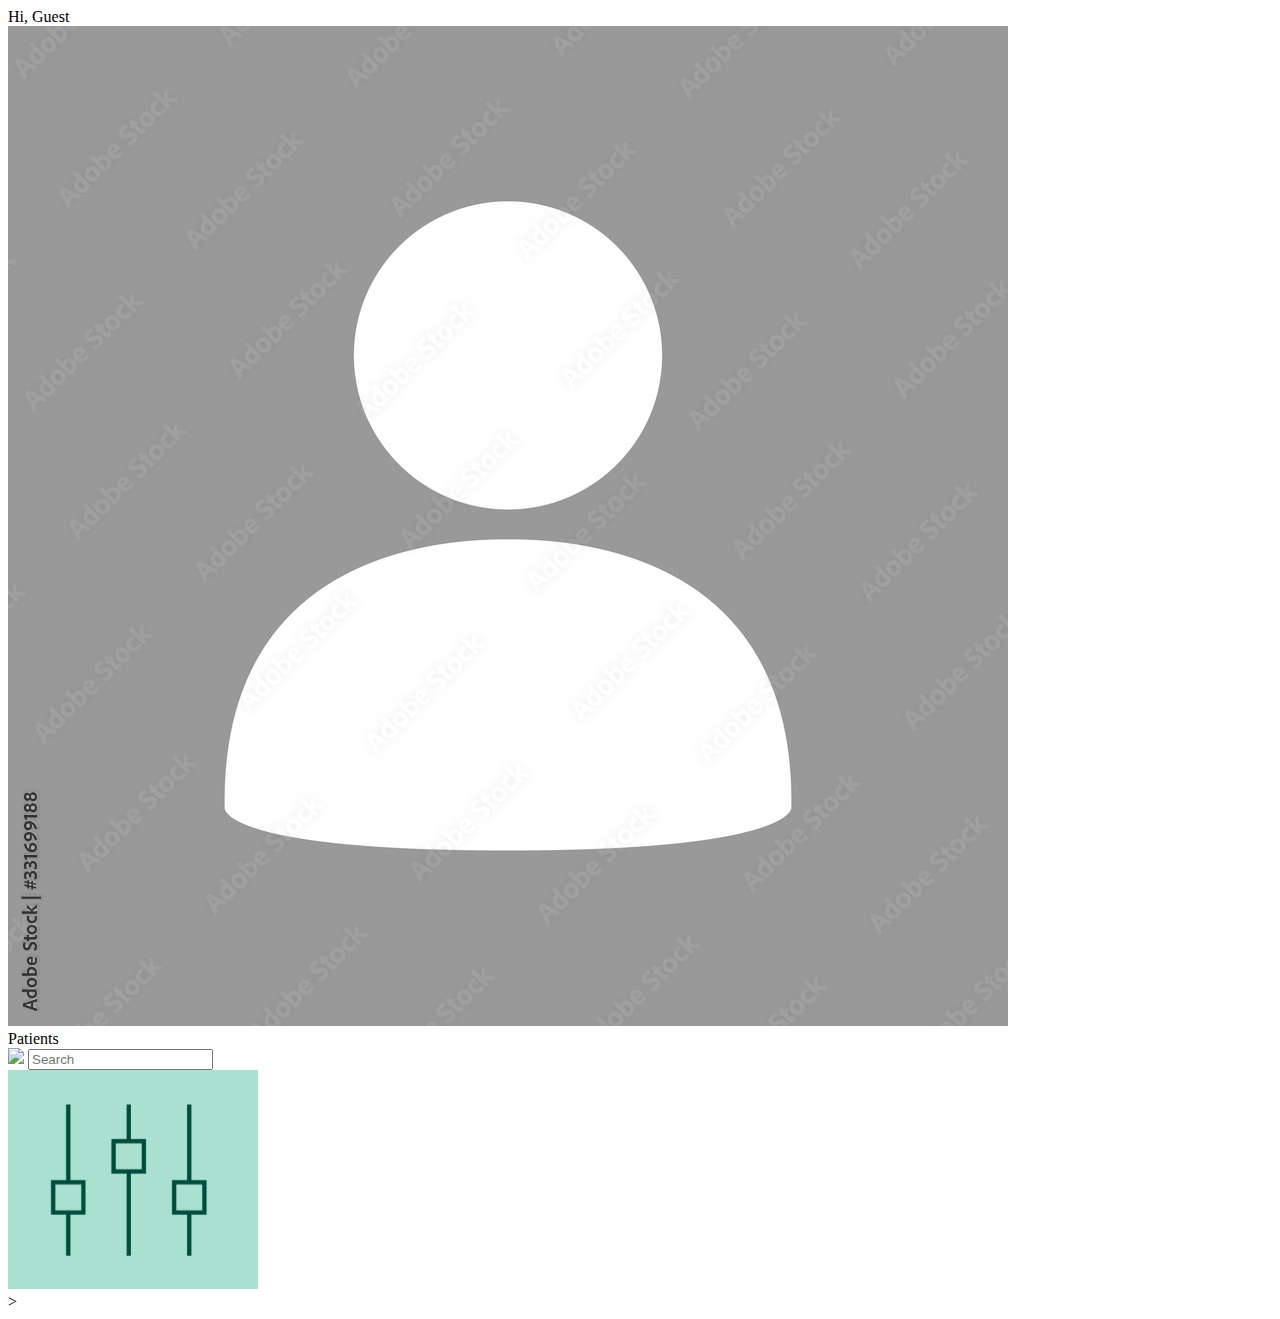
==== client/index.html @ 09325141 "first commit" ====
<!DOCTYPE html>
<html lang="en">
  <head>
    <meta charset="UTF-8" />
    <meta name="viewport" content="width=device-width, initial-scale=1.0" />
    <title>AVNOISE |HomePage</title>
    <link rel="stylesheet" href="CSS/style.css" />
    <script src="Js/script.js" type="text/javascript"></script>
    <script src="Js/handlePatients.js" type="text/javascript"></script>

    <link
      rel="stylesheet"
      href="https://cdnjs.cloudflare.com/ajax/libs/font-awesome/6.5.2/css/all.min.css"
      integrity="sha512-SnH5WK+bZxgPHs44uWIX+LLJAJ9/2PkPKZ5QiAj6Ta86w+fsb2TkcmfRyVX3pBnMFcV7oQPJkl9QevSCWr3W6A=="
      crossorigin="anonymous"
      referrerpolicy="no-referrer"
    />
  </head>

  <body>
    <header>
      <a href="index.html" id="logo"></a>
      <div class="profile">
        <div class="profile-text">Hi, <span id="user-name">Loading...</span></div>

        <div class="profile-pic-wrapper">
          <img
          src="images/user_first_profile.jpg"
          alt=" profile picture"class="profile-pic"/>
          <span class="status-dot"></span>
        </div>
      </div>
    </header>
    <main>
      <section id="left_side">
        <div class="patients-container">
          <div class="white_back" id="white_back">
            <div class="title_green_box">
              <div class="pationes_title">Patients</div>
              <div class="search-bar">
                <img
                  src="https://cdn2.iconfinder.com/data/icons/asic/50/.svg-5-1024.png"
                />
                <input type="text" class="form-control" placeholder="Search" />
              </div>
              <img src="images/edit-order-icon.png" class="change-order-icon" />
            </div>
            <div id="patient">
              <div id="result"></div>
            </div>
          </div>
          <div class="point-down-icon">&gt;</div>
          <a href="add_patione_form.html">
            <i class="fas fa-plus icon" id="plus-cyrcle"></i>
          </a>
        </div>
      </section>
    </main>
  </body>
</html>
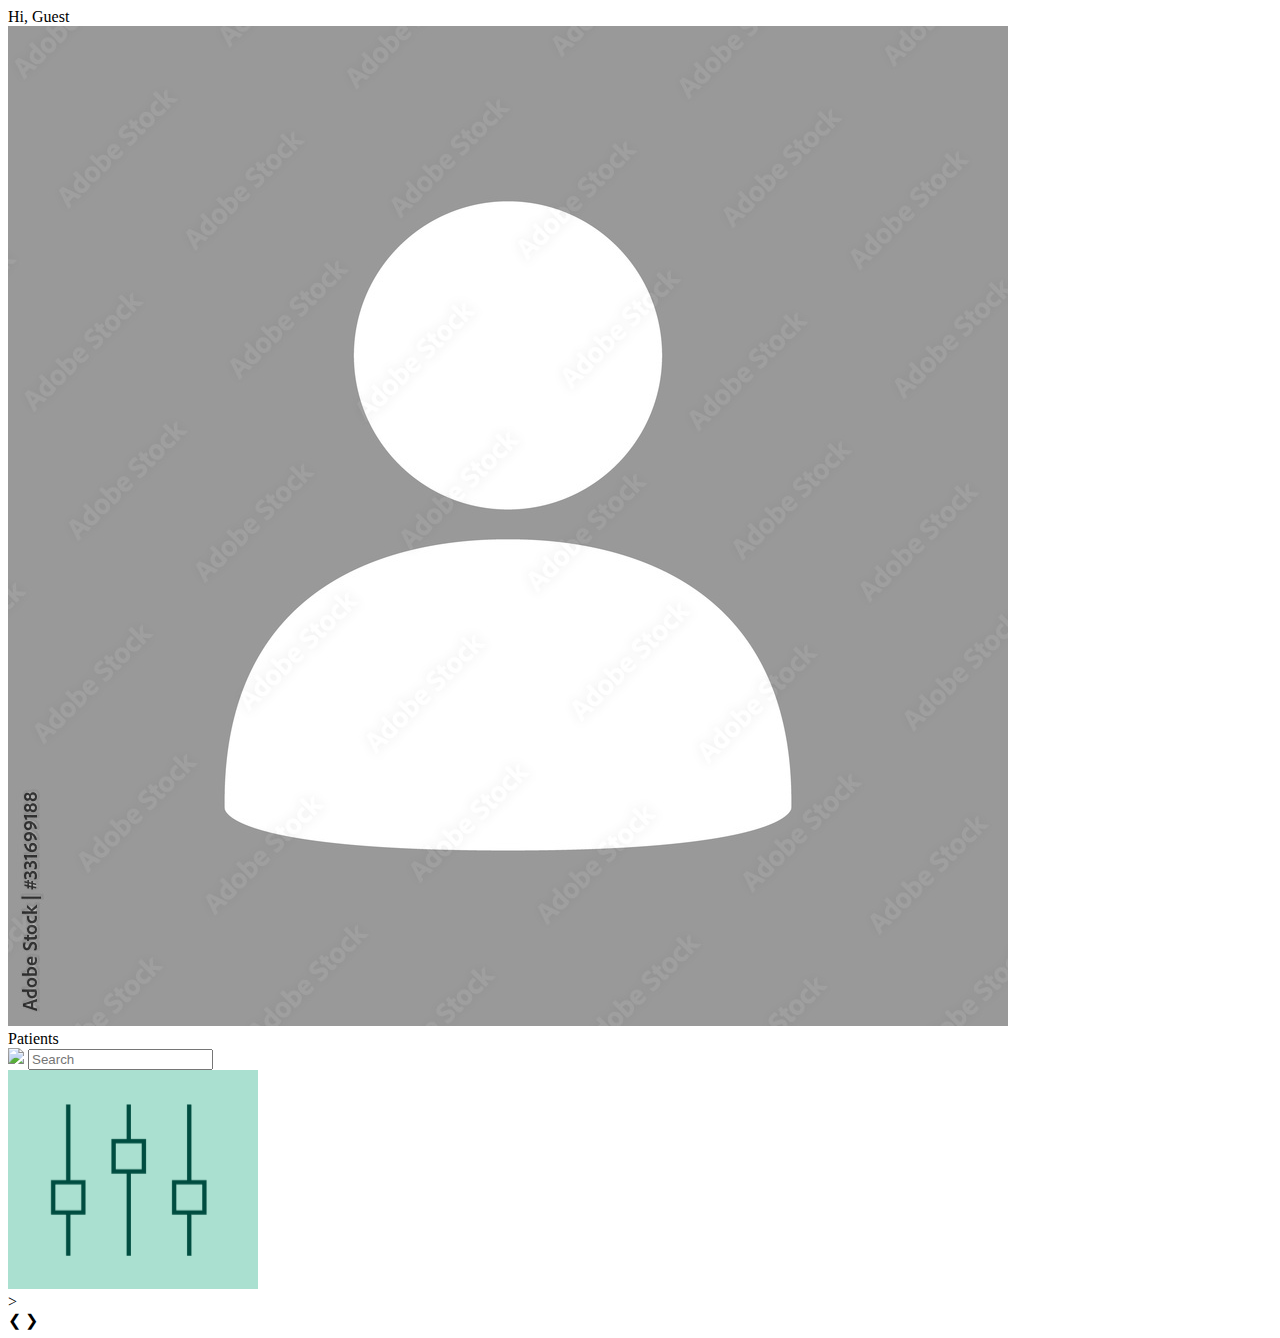
==== commit 497c229f: "add the right side of the homepage for the doctor to print stuff using js" ====
--- a/client/index.html
+++ b/client/index.html
@@ -55,6 +55,41 @@
           </a>
         </div>
       </section>
+      <section id="right_side">
+        <div class="diagram-container">
+  
+          <div class="diagram">
+  
+            <div class="y-axis"></div>
+            <div class="x-axis">
+              <div class="results"></div>
+              <div class="months"></div>
+            </div>
+            <div class="patient-age">
+              <div class="age-container"></div>
+            </div>
+          </div>
+        </div>
+  
+        <div class="calendar-container">
+          <div class="calendar-header">
+            <span class="month-year"></span>
+            <span class="prev">&#10094;</span>
+            <span class="next">&#10095;</span>
+          </div>
+          <div class="calendar-body">
+            <div class="calendar-weekdays" id="weekday-header"></div>
+            <div class="calendar-dates" id="calendar-dates"></div>
+          </div>
+        </div>
+        </div>
+        <div class="activity_container">
+          <i class="fa-solid fa-pen"></i>
+          <div id="activity">
+            <div id="active_tex1"></div>
+          </div>
+        </div>
+      </section>
     </main>
   </body>
 </html>
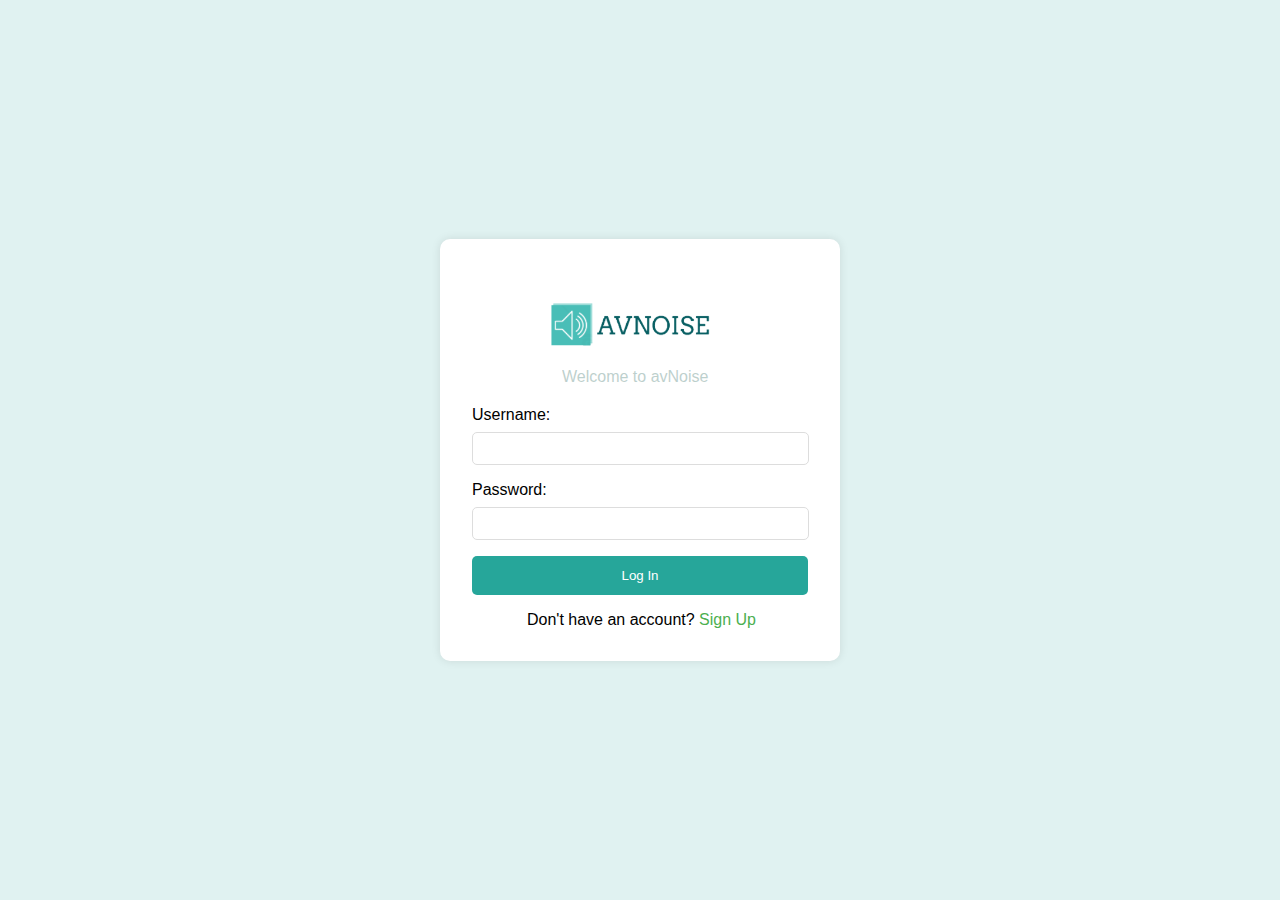
==== commit dc8dcbaf: "switched the index.html name to the log in not the doctor home page so switch them in all the pages" ====
--- a/client/index.html
+++ b/client/index.html
@@ -1,95 +1,36 @@
+
 <!DOCTYPE html>
 <html lang="en">
-  <head>
-    <meta charset="UTF-8" />
-    <meta name="viewport" content="width=device-width, initial-scale=1.0" />
-    <title>AVNOISE |HomePage</title>
-    <link rel="stylesheet" href="CSS/style.css" />
-    <script src="Js/script.js" type="text/javascript"></script>
-    <script src="Js/handlePatients.js" type="text/javascript"></script>
+<head>
+    <meta charset="UTF-8">
+    <meta name="viewport" content="width=device-width, initial-scale=1.0">
+    <title>Login</title>
+    <link rel="website icon" type="png" href="imges/logo_icon_photo.png">
+    <link rel="stylesheet" href="css/style.css">
+    <script src="Js/Login_Signin.js" type="text/javascript"></script>
 
-    <link
-      rel="stylesheet"
-      href="https://cdnjs.cloudflare.com/ajax/libs/font-awesome/6.5.2/css/all.min.css"
-      integrity="sha512-SnH5WK+bZxgPHs44uWIX+LLJAJ9/2PkPKZ5QiAj6Ta86w+fsb2TkcmfRyVX3pBnMFcV7oQPJkl9QevSCWr3W6A=="
-      crossorigin="anonymous"
-      referrerpolicy="no-referrer"
-    />
-  </head>
 
-  <body>
-    <header>
-      <a href="index.html" id="logo"></a>
-      <div class="profile">
-        <div class="profile-text">Hi, <span id="user-name">Loading...</span></div>
 
-        <div class="profile-pic-wrapper">
-          <img
-          src="images/user_first_profile.jpg"
-          alt=" profile picture"class="profile-pic"/>
-          <span class="status-dot"></span>
+    
+</head>
+<body class="log_in_sign_in_body">
+    <div class="login_signin_container">
+        <div class="login-signin-box">
+            <img src="images/logo_photo.png" alt="Logo" class="logo">
+              <p class="welcome">Welcome to avNoise</p>
+              <form id="login-form">
+                <div class="input-group">
+                    <label for="username">Username:</label>
+                    <input type="text" id="username" name="username" required>
+                </div>
+                <div class="input-group">
+                    <label for="password">Password:</label>
+                    <input type="password" id="password" name="password" required>
+                </div>
+                <button type="submit">Log In</button>
+                <p class="signup-text">Don't have an account? <a href="signIn.html">Sign Up</a></p>
+            </form>
         </div>
-      </div>
-    </header>
-    <main>
-      <section id="left_side">
-        <div class="patients-container">
-          <div class="white_back" id="white_back">
-            <div class="title_green_box">
-              <div class="pationes_title">Patients</div>
-              <div class="search-bar">
-                <img
-                  src="https://cdn2.iconfinder.com/data/icons/asic/50/.svg-5-1024.png"
-                />
-                <input type="text" class="form-control" placeholder="Search" />
-              </div>
-              <img src="images/edit-order-icon.png" class="change-order-icon" />
-            </div>
-            <div id="patient">
-              <div id="result"></div>
-            </div>
-          </div>
-          <div class="point-down-icon">&gt;</div>
-          <a href="add_patione_form.html">
-            <i class="fas fa-plus icon" id="plus-cyrcle"></i>
-          </a>
-        </div>
-      </section>
-      <section id="right_side">
-        <div class="diagram-container">
-  
-          <div class="diagram">
-  
-            <div class="y-axis"></div>
-            <div class="x-axis">
-              <div class="results"></div>
-              <div class="months"></div>
-            </div>
-            <div class="patient-age">
-              <div class="age-container"></div>
-            </div>
-          </div>
-        </div>
-  
-        <div class="calendar-container">
-          <div class="calendar-header">
-            <span class="month-year"></span>
-            <span class="prev">&#10094;</span>
-            <span class="next">&#10095;</span>
-          </div>
-          <div class="calendar-body">
-            <div class="calendar-weekdays" id="weekday-header"></div>
-            <div class="calendar-dates" id="calendar-dates"></div>
-          </div>
-        </div>
-        </div>
-        <div class="activity_container">
-          <i class="fa-solid fa-pen"></i>
-          <div id="activity">
-            <div id="active_tex1"></div>
-          </div>
-        </div>
-      </section>
-    </main>
-  </body>
+    </div>
+</body>
 </html>
--- a/client/css/style.css
+++ b/client/css/style.css
@@ -0,0 +1,1359 @@
+* {
+    margin: 0;
+    padding: 0;
+  }
+  
+  header,main,footer,nav,aside,section,div {
+    display: block;
+    font-family: Istok web, sans-serif;
+  }
+  
+  @media screen and(min-width:768px) {
+    main {
+      flex-direction: row;
+    }
+  
+    .diagram-container {
+      margin-left: 65px;
+    }
+  }
+  
+  header {
+    display: flex;
+    justify-content: space-between;
+    background-color: #e0f2f1;
+    width: 100%;
+    height: 84px;
+  }
+  
+  body {
+  
+    font-family: 'Istok Web', sans-serif;
+    background-color: white;
+    min-height: 100vh;
+    margin: 0;
+  }
+  
+  footer {
+    margin-left: 65px;
+    margin-top: 23px;
+  }
+  
+  footer i {
+    width: 25px;
+    height: 25px;
+    margin-right: 6px;
+    color: #598b83;
+  }
+  
+  #logo{
+    background-image: url("../images/logo_photo.png");
+    background-repeat: no-repeat;
+    background-size: contain;
+    width: 275.17px;
+    height: 140px;
+    flex-shrink: 0;
+    top: -26px;
+    left: 47px;
+    position: relative;
+  }
+  
+  .profile {
+    display: flex;
+  }
+  
+  .profile-text {
+    margin-right: 20px;
+    font-size: 18px;
+    font-family: Istok web, sans-serif;
+    font-display: center;
+    margin-right: 34px;
+    top: 34px;
+    position: relative;
+  }
+  
+  .profile-pic {
+    width: 62px;
+    height: 62px;
+    border-radius: 50px;
+    top: 13px;
+    margin-right: 67px;
+    position: relative;
+  }
+  
+  .profile-pic-wrapper {
+    position: relative;
+    display: inline-block;
+  }
+  
+  .status-dot {
+    position: absolute;
+    bottom: 5px;
+    left: 44px;
+    width: 15px;
+    height: 15px;
+    background-color: #4caf50;
+    border-radius: 50%;
+    opacity: 0.85;
+  }
+  
+  main {
+    display: flex;
+    flex-wrap: wrap;
+  }
+  
+  main #left_side {
+    margin-right: 95px;
+  }
+  
+  .patients-container {
+    margin-right: 35px;
+    left: 65px;
+    flex-grow: 1;
+    flex-basis: 200;
+    position: relative;
+  }
+  
+  
+  
+  .white_back {
+    width: 496px;
+    height: 536px;
+    border-color: #004D40;
+    border: 1px solid rgba(63, 63, 63, 0.3);
+    box-sizing: border-box;
+    top: 55px;
+    font-family: Istok web, sans-serif;
+    overflow: hidden;
+    position: relative;
+  }
+  
+  .title_green_box {
+    width: 496px;
+    height: 57px;
+    background-color: rgba(170, 224, 208, 1);
+    display: flex;
+    position: relative;
+  }
+  
+  .search-bar {
+    display: flex;
+    align-items: center;
+    border: 1px solid #ccc;
+    border-radius: 90px;
+    padding-left: 7px;
+    background-color: #fff;
+    width: 130px;
+    height: 29px;
+    left: 159px;
+    top: 19px;
+    position: relative;
+  }
+  
+  .search-bar input {
+    border: none;
+    outline: none;
+    box-shadow: none;
+    background-color: #ffffff00;
+    margin-left: 6px;
+    flex-grow: 1;
+    font-size: 18px;
+    font-family: Istok web, sans-serif;
+  }
+  
+  .search-bar img {
+    width: 20px;
+    height: 20px;
+  
+    color: #2e7067;
+  }
+  
+  .change-order-icon {
+    width: 46px;
+    height: 36px;
+    top: 16px;
+    left: 173px;
+    position: relative;
+  }
+  
+  .point-down-icon {
+    display: inline-block;
+    transform: rotate(90deg);
+    color: #1e7a6a;
+    font-weight: bold;
+    font-size: 22px;
+    top: 42px;
+    left: 235px;
+    position: relative;
+  }
+  
+  .pationes_title {
+    background-color: #ffffff;
+    width: 120px;
+    height: 42px;
+    font-size: 22px;
+    left: 20px;
+    top: 17px;
+    display: flex;
+    justify-content: center;
+    align-items: center;
+    color: #3f3f3f;
+    position: relative;
+  }
+  
+  #patione {
+    display: flex;
+    flex-direction: column;
+    width: 100%;
+    padding: 0;
+    margin: 0;
+  }
+  
+  
+  
+  .patione-img {
+    width: 57px;
+    height: 57px;
+    opacity: 0.85;
+    border-radius: 50%;
+    margin-top: 5px;
+    margin-bottom: 4px;
+    margin-right: 20px;
+    margin-left: 31px;
+    position: relative;
+  }
+  
+  #patione ul {
+    list-style-type: none;
+    padding-left: 0px;
+  }
+  
+  .patient-li {
+    border-color: #3f3f3f49;
+    border: 1px solid rgba(63, 63, 63, 0.155);
+    box-sizing: border-box;
+    width: 496px;
+    display: flex;
+    margin-bottom: -1px;
+    align-items: center;
+    font-size: 18px;
+    color: rgba(0, 0, 0, 0.65);
+  }
+  
+  
+  #plus-cyrcle {
+    width: 40px;
+    height: 40px;
+    border-radius: 50%;
+    background-color: rgba(38, 166, 154, 1);
+    box-shadow: 0px 4px 4px rgba(147, 211, 205, 0.9), 0px 4px 4px #00000040;
+    top: 10px;
+    margin-left: 476px;
+    display: flex;
+    align-items: center;
+    justify-content: center;
+    font-size: 20px;
+    color: #ffffff;
+    position: relative;
+  }
+  
+  a {
+    text-decoration: none;
+  }
+  
+  main #right_side {
+    position: relative;
+  }
+  
+  .diagram-container {
+    display: flex;
+    flex-grow: 1;
+    flex-basis: 200;
+    padding-bottom: 80px;
+    top: 90px;
+    left: 45px;
+    position: relative;
+    align-content: flex-end;
+  }
+  
+  .diagram {
+    display: flex;
+    align-content: flex-end;
+    align-items: flex-end;
+    height: 300px;
+    width: 100%;
+    margin: 0px;
+    position: relative;
+  }
+  
+  .y-axis {
+    display: flex;
+    flex-direction: column;
+    align-items: center;
+    margin-right: 0px;
+  }
+  
+  .y-axis-number {
+    text-align: center;
+    margin-bottom: 11px;
+  }
+  
+  .y-axis-line {
+    display: flex;
+    align-items: center;
+    position: relative;
+    left: 10px;
+  }
+  
+  .y-axis-line::before {
+    content: "";
+    height: 1px;
+    width: 340px;
+    background: #ada9a9;
+    position: absolute;
+    margin-left: 30px;
+    top: 10px;
+  }
+  
+  .y-title {
+    align-items: center;
+    left: 20px;
+    padding-bottom: 8px;
+    width: 86px;
+    height: 18px;
+    font-size: 16px;
+    color: #000;
+    position: relative;
+  }
+  
+  .x-axis {
+    display: flex;
+    flex-direction: column;
+    font-size: 16px;
+    position: relative;
+  
+    color: black;
+  }
+  
+  .months {
+    display: flex;
+    justify-content: space-evenly;
+    margin-top: 9px;
+    position: relative;
+  }
+  
+  .month {
+    width: 70px;
+    height: 19px;
+    justify-content: space-evenly;
+    align-items: center;
+    font-size: 16px;
+    font-family: Istok web, sans-serif;
+    left: -27px;
+    top: -9px;
+    position: relative;
+  }
+  
+  .results {
+    width: 375px;
+    display: flex;
+    justify-content: space-evenly;
+    align-items: flex-end;
+    padding-left: 27px;
+  }
+  
+  .month-results {
+    display: flex;
+    flex-direction: row;
+    align-items: flex-end;
+    justify-content: center;
+    left: -47px;
+    top: -9px;
+    position: relative;
+  }
+  
+  .result {
+    width: 25px;
+    display: flex;
+    align-items: flex-end;
+    justify-content: center;
+    position: relative;
+    max-height: 340px;
+    overflow: hidden;
+    box-shadow: -3px 0 7px #00665f83;
+  }
+  
+  .result::after {
+    content: attr(data-value);
+    position: relative;
+    font-size: 12px;
+  }
+  
+  .x-title {
+    width: 86px;
+    height: 18px;
+    font-size: 16px;
+    left: 425px;
+    top: -28px;
+    color: #000;
+    position: relative;
+  }
+  
+  .patient-age {
+    top: -46px;
+    left: 435px;
+    width: 96px;
+    position: absolute;
+  }
+  
+  .age-container {
+    display: flex;
+    align-items: center;
+    margin-top: 8px;
+    margin-left: 11px;
+  }
+  
+  .age-box {
+    width: 15px;
+    height: 15px;
+    margin-right: 10px;
+  }
+  
+  .text-age {
+    font-size: 16px;
+    color: #000;
+  }
+  
+  .calendar-container {
+    top: 17px;
+    left: 49px;
+    width: 471px;
+    height: 176px;
+    padding: 20px;
+    padding-top: 10.498px;
+    flex-shrink: 0;
+    border-radius: 16px;
+    border: 1px ridge #cbcbcb;
+    background-color: rgb(255, 255, 255);
+    box-shadow: -2px 7px 7px #00665f83, 0px 4px 4px #00000040;
+    overflow: hidden;
+    position: relative;
+  }
+  
+  .calendar-header {
+    display: flex;
+    justify-content: space-between;
+    font-size: 20px;
+    margin-bottom: 15px;
+    position: relative;
+  }
+  
+  .prev {
+    margin-left: 384.42px;
+    color: #afafaf;
+    position: absolute;
+  }
+  
+  .prev,
+  .next {
+    cursor: pointer;
+  }
+  
+  .calendar-body {
+    display: flex;
+    flex-direction: column;
+  }
+  
+  .calendar-weekdays {
+    display: flex;
+    justify-content: space-between;
+    font-weight: bold;
+    margin-bottom: 0px;
+    font-size: 14px;
+  }
+  
+  .calendar-weekdays div {
+    width: calc(100% / 7);
+    text-align: center;
+  }
+  
+  .calendar-dates {
+    display: flex;
+    flex-wrap: wrap;
+    height: calc(100% - 50px);
+    font-size: 14px;
+  }
+  
+  .current-date {
+    background-color: #296a5f;
+    color: #fff;
+  }
+  
+  .month-year {
+    font-size: 20px;
+    font-weight: bold;
+  }
+  
+  .date-cell,
+  .empty-cell {
+    width: calc(100% / 7);
+    height: 21px;
+    display: flex;
+    justify-content: center;
+    align-items: center;
+    margin-bottom: 3px;
+  }
+  
+  .date-cell {
+    cursor: pointer;
+  }
+  
+  .date-cell:hover {
+    background-color: #e0e0e0;
+  }
+  .date-cell.current-date {
+    background-color: #296A5F; /* Color for the current date */
+    color: white;
+  }
+  
+  .date-cell.selected-date {
+    background-color: blue; /* Color for the selected date */
+    color: white;
+  }
+  
+
+  .activity_container {
+    width: 370px;
+    height: 107px;
+    border: 0px;
+    background-color: #dff1f0;
+    display: flex;
+    justify-content: flex-start;
+    top: 33px;
+    left: 120px;
+    margin-bottom: 43px;
+    padding: 5px;
+    overflow-y: auto;
+    position: relative;
+  }
+  
+  .activity_container i {
+    color: #296A5F;
+    width: 20px;
+    height: 20px;
+    top: 6px;
+  
+    left: 340px;
+    position: absolute;
+  }
+  
+  #activity {
+    display: flex;
+    flex-direction: column;
+    left: 14px;
+    top: 15px;
+    bottom: 15px;
+    padding: 8px;
+    margin: 0;
+  }
+  
+  .time_text {
+    min-width: 90px; 
+    background-color: white;
+    box-shadow: -1px 4px 7px hsla(176, 100%, 20%, 0.25);
+    align-items: center;
+    font-size: 14px;
+    color: #000;
+    margin-right: 18px;
+    padding-left: 5px;
+    text-align: center;
+    display: inline-block;
+  }
+  .no_activity_text{
+    left:90px;
+    position: relative;
+    top:45px;
+    font-weight: bold;
+    color: #004D40;
+  }
+  .active_text {
+    max-width: 240px;
+    background-color: white;
+    padding: 1px;
+    padding-left: 3px;
+    padding-right: 8px;
+    border-left: 2px solid rgb(0, 0, 0);
+    box-shadow: -1px 4px 7px hsla(176, 100%, 20%, 0.25);
+    font-size: 14px;
+  }
+  
+  #active_text1 {
+    max-width: calc(100% - 100px);
+
+    max-width: 240px;
+    background-color: white;
+    padding: 1px;
+    padding-left: 3px;
+    padding-right: 8px;
+    border-left: 2px solid rgb(0, 0, 0);
+    box-shadow: -1px 4px 7px hsla(176, 100%, 20%, 0.25);
+    font-size: 14px;
+    overflow: hidden; 
+  }
+  
+  #activity ul {
+    list-style-type: none;
+  }
+  
+  #activity li {
+    display: flex;
+    align-items: center;
+    margin-bottom: 9px;
+  }
+  
+  a {
+    text-decoration: none;
+  }
+  
+  .wrapper {
+    margin-bottom: 30px;
+    height: 100%;
+    width: 100%;
+  }
+  
+  .information {
+    display: flex;
+    flex-direction: column;
+    margin-top: 38px;
+  }
+  
+  .patient-info {
+    display: flex;
+    flex-direction: column;
+    margin-left: 80px;
+  }
+  
+  .patient-info img {
+    height: 143px;
+    width: 143px;
+    border-radius: 50%;
+    overflow: hidden;
+    box-sizing: border-box;
+    border: 4px solid #296a5f;
+  }
+  
+  .patient-details {
+    display: flex;
+    align-items: flex-start;
+  }
+  
+  .patient-details img {
+    height: 143px;
+    width: 143px;
+    border-radius: 50%;
+    overflow: hidden;
+    box-sizing: border-box;
+    border: 4px solid #296a5f;
+  }
+  
+  .ayaInfo {
+    flex: 1;
+    margin-top: 43px;
+    margin-left: 15px;
+  }
+  
+  .ayaInfo h2 {
+    color: #296a5f;
+    font-weight: bold;
+    font-size: 22px;
+  }
+  
+  .ayaInfo p,
+  .personal-info p {
+    color: #333333;
+    font-size: 19px;
+    margin-top: 5px;
+  }
+  
+  #age,
+  #adhd-stage,
+  #id,
+  #hmo,
+  #email,
+  #phone,
+  #address {
+    color: #575757;
+  }
+  
+  .edit-patient {
+    display: flex;
+  }
+  
+  .material-icons {
+    color: #296a5f;
+    font-size: 28px;
+    margin-left: 15px;
+  }
+  
+  #trash-icon {
+    color: #296a5f;
+    font-size: 20px;
+    margin-left: 6px;
+    padding-top: 4px;
+  }
+  
+  .material-icons:hover,
+  #trash-icon:hover {
+    color: rgb(6, 60, 52);
+    cursor: pointer;
+  }
+  
+  #contact-patient {
+    margin-top: 66px;
+    margin-left: 30px;
+    height: 40px;
+    width: 166px;
+    background-color: white;
+    color: #959595;
+    border: 1px solid #959595;
+    border-radius: 6px;
+    font-weight: bold;
+    font-size: 15px;
+  }
+  
+  #contact-patient:hover {
+    background-color: #adc3bf;
+    color: #0b4b40;
+    font-size: 16px;
+    border-color: #296a5f;
+    box-shadow: 0 12px 16px 0 rgba(46, 75, 75, 0.19), 0 17px 50px 0 rgba(67, 148, 147, 0.19);
+    cursor: pointer;
+  }
+  
+  .personal-info {
+    margin-top: 20px;
+  }
+  
+  .personal-info h3,
+  .treatment-info h2,
+  .Dailyactivity h2 {
+    color: #2d8084;
+    font-weight: bold;
+  }
+  
+  .info-line {
+    display: flex;
+    align-items: flex-start;
+    flex-direction: row;
+    gap: 10px;
+  }
+  
+  .treatment-info {
+    margin-top: 40px;
+    margin-left: 65px;
+    width: 597px;
+    height: 300px;
+  }
+  
+  .treatment-info,
+  .Dailyactivity {
+    border: 1px solid #cbcbcb;
+    box-shadow: rgba(117, 153, 154, 0.25) 0px 10px 20px,
+      rgba(68, 113, 119, 0.3) 0px 6px 6px;
+  }
+  
+  .treatment-info:hover,
+  .Dailyactivity:hover {
+    box-shadow: rgb(39, 73, 70) 0px 20px 30px -10px;
+  }
+  
+  .treatment-info h2 {
+    background: white;
+    position: absolute;
+    top: 440px;
+    left: 81px;
+    font-size: 22px;
+  }
+  
+  .methods {
+    margin-left: 15px;
+    margin-top: 35px;
+    font-size: 18px;
+  }
+  
+  .methods h3 {
+    color: #4eafb5;
+    font-weight: bold;
+  }
+  
+  .methods ul {
+    list-style-type: none;
+    color: #333333;
+  }
+  
+  .methods ul li {
+    margin-top: 5px;
+  }
+  
+  #editIcon {
+    position: absolute;
+    top: 461px;
+    left: 615px;
+  }
+  
+  .improvement {
+    position: absolute;
+    top: 577px;
+    left: 521px;
+    display: flex;
+    flex-direction: column;
+    align-items: center;
+    color: #7aab99;
+  }
+  
+  .Dailyactivity {
+    height: 637px;
+    width: 519px;
+    margin-left: 32px;
+    margin-top: 32px;
+  }
+  
+  .Dailyactivity h2 {
+    background: white;
+    position: absolute;
+    top: 105px;
+    left: 725px;
+    font-size: 22px;
+  }
+  
+  .activity-Icons {
+    margin-top: 55.531px;
+    margin-left: 110px;
+    display: flex;
+    flex-direction: row;
+    gap: 5px;
+  }
+  
+  .activity-Icons i {
+    margin-left: 15px;
+    color: #a8c2be;
+    font-size: 35px;
+  }
+  
+  .activity-Icons i:hover {
+    color: #004d40;
+    cursor: pointer;
+  }
+  
+  .activity-Icons img {
+    width: 35px;
+    height: 35px;
+    margin-left: 15px;
+  }
+  
+  #meditationIcon:hover {
+    content: url("../images/self_improvement_icon_green.png");
+    cursor: pointer;
+  }
+  
+  #WalkingIcon:hover {
+    content: url("../images/walking_icon_green.png");
+    cursor: pointer;
+  }
+  
+  .patient-calendar-container {
+    margin: 30px 0px 30px 27px;
+    width: 435.02px;
+    height: 238.31px;
+    padding: 10px;
+    padding-top: 10.498px;
+    flex-shrink: 0;
+    border-radius: 16px;
+    border: 1px ridge #cbcbcb;
+    background-color: rgb(255, 255, 255);
+    overflow: hidden;
+  }
+  
+  .patient-calendar-container .calendar-header {
+    margin-top: 14.811px;
+    margin-right: 15px;
+    font-size: 24px;
+    margin-left: 5px;
+  }
+  
+  .patient-calendar-container .calendar-dates {
+    display: flex;
+    flex-wrap: wrap;
+    margin-top: 10px;
+    height: 147.235px;
+    font-size: 14px;
+  }
+  
+  .patient-calendar-container .prev {
+    margin-left: 345.42px;
+  }
+  
+  .patient-li:hover {
+    background-color: #e0e0e0;
+    cursor: pointer;
+  }
+  
+  .schedule-table-container {
+    max-height: 150px;
+    overflow-y: auto;
+  }
+  
+  .schedule-table {
+    width: 100%;
+    border-collapse: collapse;
+  }
+  
+  .schedule-table th,
+  .schedule-table td {
+    border: 1px solid #ddd;
+    padding: 8px;
+    text-align: center;
+  }
+  
+  .schedule-table th {
+    background-color: #f2f2f2;
+  }
+  
+  .schedule-table .event {
+    background-color: #a8c2be;
+    color: white;
+    font-weight: bold;
+  
+  }
+  
+  #activity li {
+    display: flex;
+    align-items: center;
+  
+    margin-bottom: 9px;
+  }
+  
+  .mb-3 .red_start {
+    color: #F55549;
+    margin-top: -8px;
+    margin-left: 3px;
+    position: absolute;
+    font-size: 16px;
+  }
+  
+  .mb-3 label {
+    font-size: 16px;
+    margin-left: 12px;
+    margin-top: 0px;
+    color: #004D40;
+  }
+  
+  .mb-3 input {
+    margin-left: 10px;
+    margin-top: -5px;
+    width: 133px;
+    height: 35px;
+    border: 1px solid #bfbfbfd0;
+  }
+  
+  .mb-3 #id {
+    width: 185px;
+  }
+  
+  #group_form_div {
+    display: flex;
+    flex-direction: row;
+    justify-content: space-between;
+  
+  }
+  
+  .mb-3 {
+    margin-right: 32px;
+  }
+  
+  .mb-3 select {
+    width: 133px;
+    height: 35px;
+    border: 1px solid #bfbfbfd0;
+    font-size: 16px;
+    margin-top: -5px;
+  }
+  
+  .mb-3 #email {
+    width: 358px;
+    height: 32px;
+  }
+  
+  .mb-3 #Address {
+    margin-bottom: 15px;
+    position: relative;
+  }
+  
+  
+  form {
+    display: flex;
+    flex-wrap: wrap;
+  }
+  
+  #form_title {
+    width: 346px;
+    height: 74px;
+    font-size: 20px;
+    font-weight: bold;
+    color: #0C6265;
+    display: flex;
+    justify-content: center;
+    align-items: center;
+    margin-top: 30px;
+    left: 8px;
+    position: absolute;
+  }
+  
+  #check {
+    width: 20px;
+    height: 20px;
+    border: 3px solid #598B83;
+    margin-right: 10px;
+    vertical-align: middle;
+    margin-bottom: 5PX;
+    color: #598B83;
+  
+  }
+  
+  #pinfo {
+    display: inline-flex;
+    align-items: center;
+    font-size: 18px;
+    font-weight: bold;
+  
+    color: #598B83;
+  }
+  
+  #form_right {
+    margin-right: 132px;
+    margin-left: 0px;
+  }
+  
+  
+  #buttones {
+    width: 358px;
+  }
+  
+  #form_right {
+    margin-left: 55px;
+  }
+  
+  #form_right h3 {
+    font-size: 16px;
+    color: #004D40;
+    margin-top: 6px;
+    width: 591px;
+    max-height: 57px;
+  }
+  
+  #optient_radio_cyrcle {
+    color: #004D40;
+    font-weight: 14px;
+    width: 14px;
+    height: 14px;
+    vertical-align: middle;
+  
+  }
+  
+  #optient_radio {
+    color: #004D40;
+    font-size: 16px;
+    width: 349px;
+    height: 22px;
+    display: inline-flex;
+  
+  }
+  
+  div #optien-5-1 {
+    margin-bottom: 30px;
+  }
+  
+  
+  div #optien-5-2 {
+    margin-bottom: 0px;
+  }
+  
+  
+  div #optien-1,
+  #optien-2,
+  #optien-3,
+  #optien-4 {
+    margin-bottom: 3px;
+  }
+  
+  .file-conainer {
+    border: 1px solid rgba(44, 102, 93, 0.6);
+    border-radius: 6px;
+    left: -15px;
+    top: -30px;
+    width: 569px;
+    height: 134px;
+    position: relative;
+  }
+  
+  .file-header {
+    display: flex;
+    justify-content: space-between;
+    align-items: center;
+    padding-bottom: 0.5rem;
+  }
+  
+  .file-header #title {
+    font-size: 16px;
+    color: #2C665D;
+    font-weight: bold;
+    width: 98px;
+    height: 24px;
+    align-items: center;
+    padding: 1px;
+    margin-left: 8px;
+    position: relative;
+  }
+  
+  .file-header div {
+    margin-right: 10px;
+    margin-top: 12px;
+  }
+  
+  .file-body {
+    display: flex;
+    justify-content: center;
+    align-items: center;
+  }
+  
+  .file-body i {
+    width: 23.96px;
+    height: 24.01px;
+    color: rgba(44, 102, 93, 0.6);
+    font-size: 15px;
+    top: 10px;
+    position: relative;
+  }
+  
+  .icon {
+    font-size: 17px;
+    color: #2C665D;
+  }
+  
+  .btn-done {
+    background-color: #2e7d32;
+    color: #1E7A6A;
+  }
+  
+  .buttons-done-cancel {
+  
+    left: 75px;
+    top: 674px;
+    width: 558px;
+    position: absolute;
+  }
+  
+  .buttons-done-cancel button {
+    width: 110px;
+    height: 45px;
+    padding: 0px;
+    margin-right: 132px;
+    color: #ffffff;
+    background-color: #3C7641;
+    font-weight: bold;
+    font-size: 20px;
+    padding: 3px;
+    box-shadow: -1px 4px 7px #ADD2CF;
+  
+  }
+  
+  .buttons-done-cancel #done-button:hover {
+    color: #ffffff;
+    background-color: #70ca78;
+  }
+  
+  .buttons-done-cancel #cancel-button {
+    color: #3BA295;
+    background-color: #ffffff;
+    border: 1px solid #D0D0D0;
+  }
+  
+  #form_left {
+    position: absolute;
+    left: 64px;
+    top: 175px
+  }
+  
+  
+  #form_right {
+    position: absolute;
+    left: 477px;
+    top: 172px
+  }
+  
+  #page2 {
+    position: relative;
+    top: 687px;
+  }
+  
+  
+  .name-container {
+    display: flex;
+    align-items: center;
+  }
+  
+  .name-circle {
+    width: 57px;
+    height: 57px;
+    opacity: 0.85;
+    border-radius: 50%;
+    margin-top: 5px;
+    margin-bottom: 4px;
+    margin-right: 20px;
+    margin-left: 31px;
+    background-color: #296A5F;
+    color: white;
+    display: flex;
+    align-items: center;
+    justify-content: center;
+    font-size: 20px;
+    font-weight: bold;
+    margin-right: 10px;
+  }
+  
+  .name-text {
+    vertical-align: middle;
+    border-color: #3f3f3f49;
+    margin-left: 12px;
+    font-size: 18px;
+    color: rgba(0, 0, 0, 0.65);
+  }
+
+  
+  /* ////////////////////////////////////log in side //////////////////////// */
+
+
+  
+  .log_in_sign_in_body{
+    background-color: #E0F2F1; /* Green background */
+    display: flex;
+    justify-content: center;
+    align-items: center;
+    height: 100vh;
+    margin: 0;
+    font-family: Arial, sans-serif;
+    overflow: hidden;
+}
+.login_signin_container {
+    display: flex;
+    justify-content: center;
+    align-items: center;
+    width: 100%;
+    height: 100%;
+    padding: 20px;
+    box-sizing: border-box;
+}
+
+.login-signin-box {
+    background-color: #FFFFFF; /* White box */
+    padding: 2rem;
+    border-radius: 10px;
+    box-shadow: 0 0 10px rgba(0, 0, 0, 0.1);
+    width: 100%;
+    max-width: 400px; /* Maximum width */
+    
+    box-sizing: border-box;
+}
+.login-signin-box .welcome{
+  left: 90px;
+  top:-10px;
+  color:#004D40 ;
+  opacity: 26%;
+  margin-bottom: 10px;
+  position: relative;
+}
+.login-signin-box .logo {
+    width: 201px;
+    left: 66px;
+    position: relative;
+}
+
+.login-signin-box .input-group {
+    margin-bottom: 1rem;
+
+}
+
+.login-signin-box  .input-group label {
+    display: block;
+
+    margin-bottom: 0.5rem;
+}
+
+.login-signin-box  .input-group input {
+    width: 319px;
+    padding:8px;
+    border: 1px solid #ddd;
+    border-radius: 5px;
+  
+
+}
+
+.login-signin-box button {
+    width: 100%;
+    padding: 0.75rem;
+    background-color: #26A69A; /* Green button */
+    color: white;
+    border: none;
+    border-radius: 5px;
+    cursor: pointer;
+}
+
+.login-signin-box button:hover {
+    background-color: #1b766d;
+}
+
+.signup-text {
+    margin-top: 1rem;
+    position: relative;
+    left:55px;
+}
+
+.signup-text a {
+    color: #4CAF50;
+    text-decoration: none;
+}
+
+.signup-text a:hover {
+    text-decoration: underline;
+}
+.login-text{
+  margin-top: 1rem;
+  position: relative;
+  left:80px;
+}
+.login-text a {
+  color: #4CAF50;
+  text-decoration: none;
+}
+
+.login-text a:hover {
+  text-decoration: underline;
+}
+.group1 .input-group input{
+ width: 143px;
+  margin-right: 15px;
+}
+
+.group1  {
+  display: flex;
+  float: left;
+   
+ }
+
+ .input-group select {
+  width: 160px;
+  padding: 8px;
+  border: 1px solid #ccc;
+  border-radius: 4px;
+  box-sizing: border-box;
+}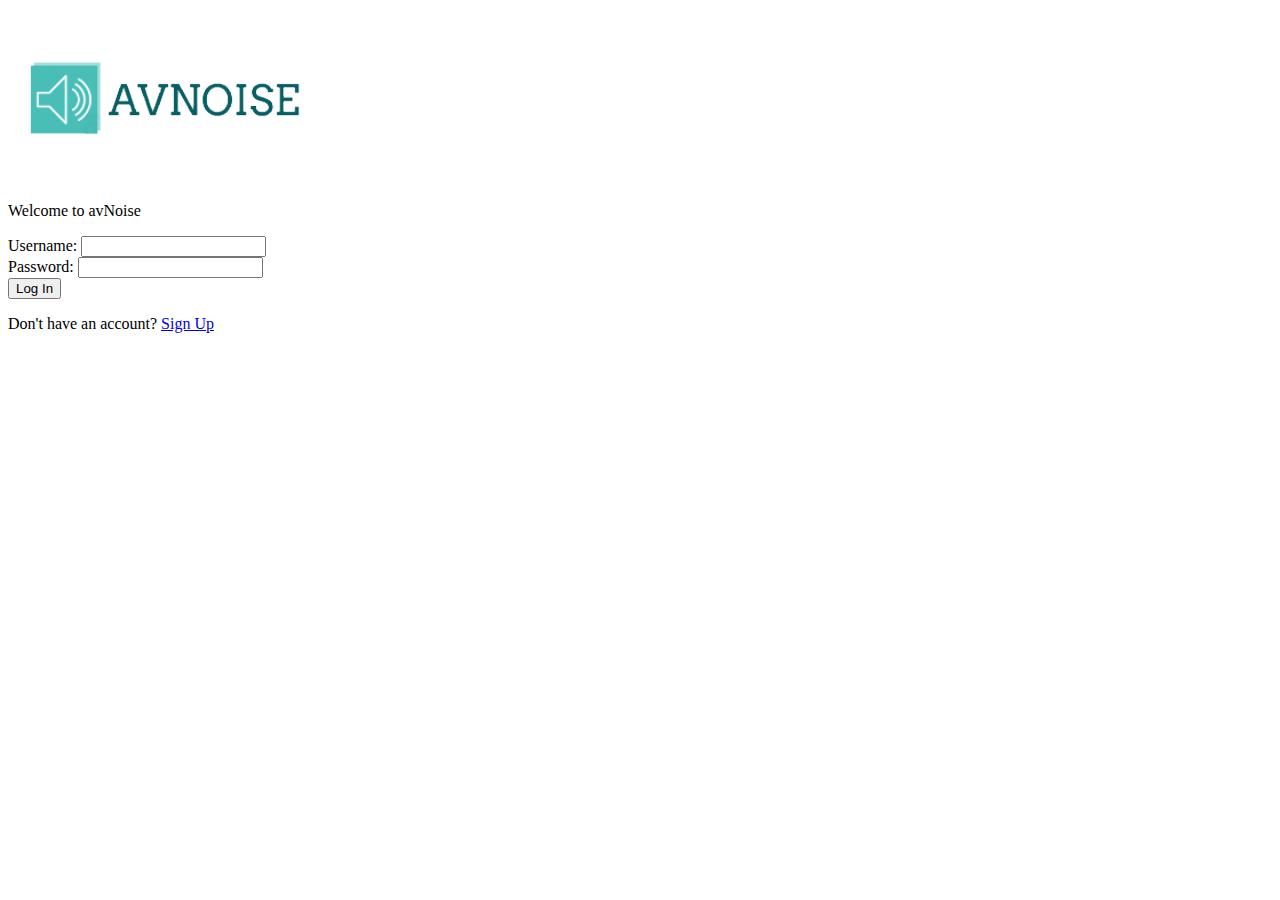
==== commit 7a346265: "change the css file to CSS for all pages" ====
--- a/client/index.html
+++ b/client/index.html
@@ -1,24 +1,19 @@
-
 <!DOCTYPE html>
 <html lang="en">
 <head>
     <meta charset="UTF-8">
     <meta name="viewport" content="width=device-width, initial-scale=1.0">
-    <title>Login</title>
-    <link rel="website icon" type="png" href="imges/logo_icon_photo.png">
-    <link rel="stylesheet" href="css/style.css">
+    <title>AVNOISE|Login</title>
+    <link rel="website icon" href="images/logo_icon_photo.png">
+    <link rel="stylesheet" href="CSS/style.css" />
     <script src="Js/Login_Signin.js" type="text/javascript"></script>
-
-
-
-    
 </head>
 <body class="log_in_sign_in_body">
     <div class="login_signin_container">
         <div class="login-signin-box">
             <img src="images/logo_photo.png" alt="Logo" class="logo">
-              <p class="welcome">Welcome to avNoise</p>
-              <form id="login-form">
+            <p class="welcome">Welcome to avNoise</p>
+            <form id="login-form">
                 <div class="input-group">
                     <label for="username">Username:</label>
                     <input type="text" id="username" name="username" required>
@@ -33,4 +28,4 @@
         </div>
     </div>
 </body>
-</html>
+</html>